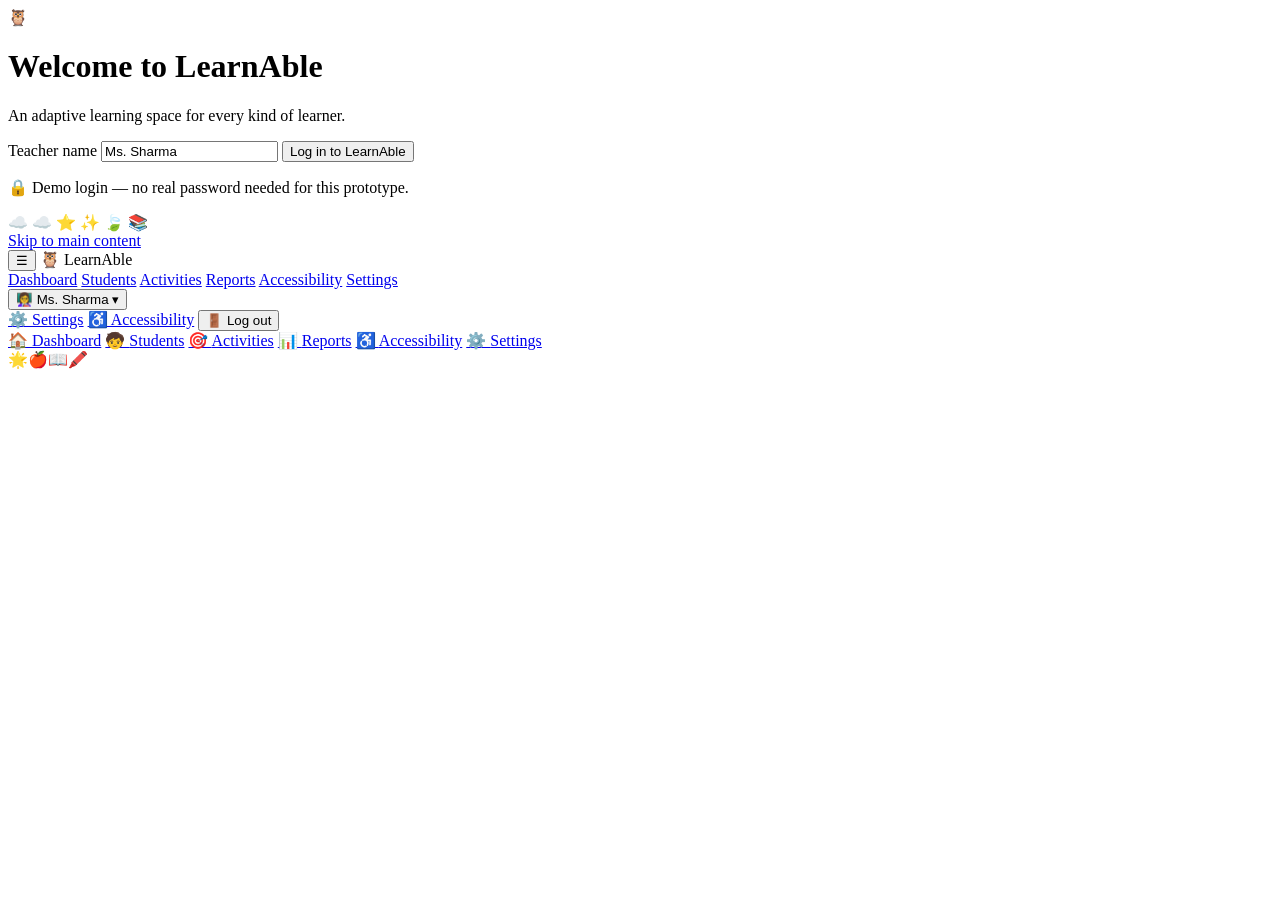
==== learnable/index.html @ 60ad737a "Troubleshooting a 404 error on a Netlify site (6a9e798bf3d13434609981dc)" ====
<!DOCTYPE html>
<html lang="en">
<head>
<meta charset="UTF-8">
<meta name="viewport" content="width=device-width, initial-scale=1.0">
<title>LearnAble — Adaptive Learning Platform</title>
<link rel="stylesheet" href="/static/css/style.css">
</head>
<body>

<!-- ============ LOGIN SCREEN ============ -->
<div id="login-screen" class="login-screen">
  <div class="login-card">
    <div class="login-mascot" aria-hidden="true">🦉</div>
    <h1 class="login-title">Welcome to <span class="brand">LearnAble</span></h1>
    <p class="login-sub">An adaptive learning space for every kind of learner.</p>
    <form id="login-form" class="login-form">
      <label for="teacher-name">Teacher name</label>
      <input id="teacher-name" type="text" value="Ms. Sharma" required>
      <button type="submit" class="btn btn-primary btn-large">Log in to LearnAble</button>
      <p class="login-note">🔒 Demo login — no real password needed for this prototype.</p>
    </form>
  </div>
  <div class="login-decor" aria-hidden="true">
    <span class="decor cloud c1">☁️</span>
    <span class="decor cloud c2">☁️</span>
    <span class="decor star s1">⭐</span>
    <span class="decor star s2">✨</span>
    <span class="decor leaf l1">🍃</span>
    <span class="decor book b1">📚</span>
  </div>
</div>

<!-- ============ APP SHELL ============ -->
<div id="app-shell" class="app-shell hidden">

  <a href="#main-content" class="skip-link">Skip to main content</a>

  <!-- HEADER -->
  <header class="app-header">
    <div class="header-left">
      <button id="nav-toggle" class="icon-btn nav-toggle" aria-label="Toggle navigation menu" aria-expanded="true">☰</button>
      <span class="mascot" aria-hidden="true">🦉</span>
      <span class="app-title">LearnAble</span>
    </div>
    <nav class="header-nav" id="top-nav" aria-label="Primary">
      <a href="#dashboard" data-route="dashboard">Dashboard</a>
      <a href="#students" data-route="students">Students</a>
      <a href="#activities" data-route="activities">Activities</a>
      <a href="#reports" data-route="reports">Reports</a>
      <a href="#accessibility" data-route="accessibility">Accessibility</a>
      <a href="#settings" data-route="settings">Settings</a>
    </nav>
    <div class="header-right">
      <div class="profile-menu">
        <button id="profile-btn" class="profile-btn" aria-haspopup="true" aria-expanded="false">
          <span class="avatar" aria-hidden="true">👩‍🏫</span>
          <span id="header-teacher-name" class="profile-name">Ms. Sharma</span>
          <span aria-hidden="true">▾</span>
        </button>
        <div id="profile-dropdown" class="profile-dropdown hidden" role="menu">
          <a href="#settings" role="menuitem">⚙️ Settings</a>
          <a href="#accessibility" role="menuitem">♿ Accessibility</a>
          <button id="logout-btn" role="menuitem">🚪 Log out</button>
        </div>
      </div>
    </div>
  </header>

  <div class="app-body">
    <!-- SIDEBAR (mobile-friendly duplicate nav) -->
    <aside class="sidebar" id="sidebar" aria-label="Sidebar navigation">
      <nav>
        <a href="#dashboard" data-route="dashboard">🏠 <span>Dashboard</span></a>
        <a href="#students" data-route="students">🧒 <span>Students</span></a>
        <a href="#activities" data-route="activities">🎯 <span>Activities</span></a>
        <a href="#reports" data-route="reports">📊 <span>Reports</span></a>
        <a href="#accessibility" data-route="accessibility">♿ <span>Accessibility</span></a>
        <a href="#settings" data-route="settings">⚙️ <span>Settings</span></a>
      </nav>
      <div class="sidebar-decor" aria-hidden="true">🌟🍎📖🖍️</div>
    </aside>

    <!-- MAIN CONTENT -->
    <main id="main-content" class="main-content" tabindex="-1">

      <div id="toast" class="toast hidden" role="status" aria-live="polite"></div>

      <section id="view-dashboard" class="view"></section>
      <section id="view-students" class="view"></section>
      <section id="view-student-profile" class="view"></section>
      <section id="view-activities" class="view"></section>
      <section id="view-game-setup" class="view"></section>
      <section id="view-game-play" class="view"></section>
      <section id="view-reports" class="view"></section>
      <section id="view-accessibility" class="view"></section>
      <section id="view-settings" class="view"></section>

    </main>
  </div>
</div>

<script src="/static/js/data.js"></script>
<script src="/static/js/accessibility.js"></script>
<script src="/static/js/students.js"></script>
<script src="/static/js/dashboard.js"></script>
<script src="/static/js/games.js"></script>
<script src="/static/js/reports.js"></script>
<script src="/static/js/app.js"></script>
</body>
</html>
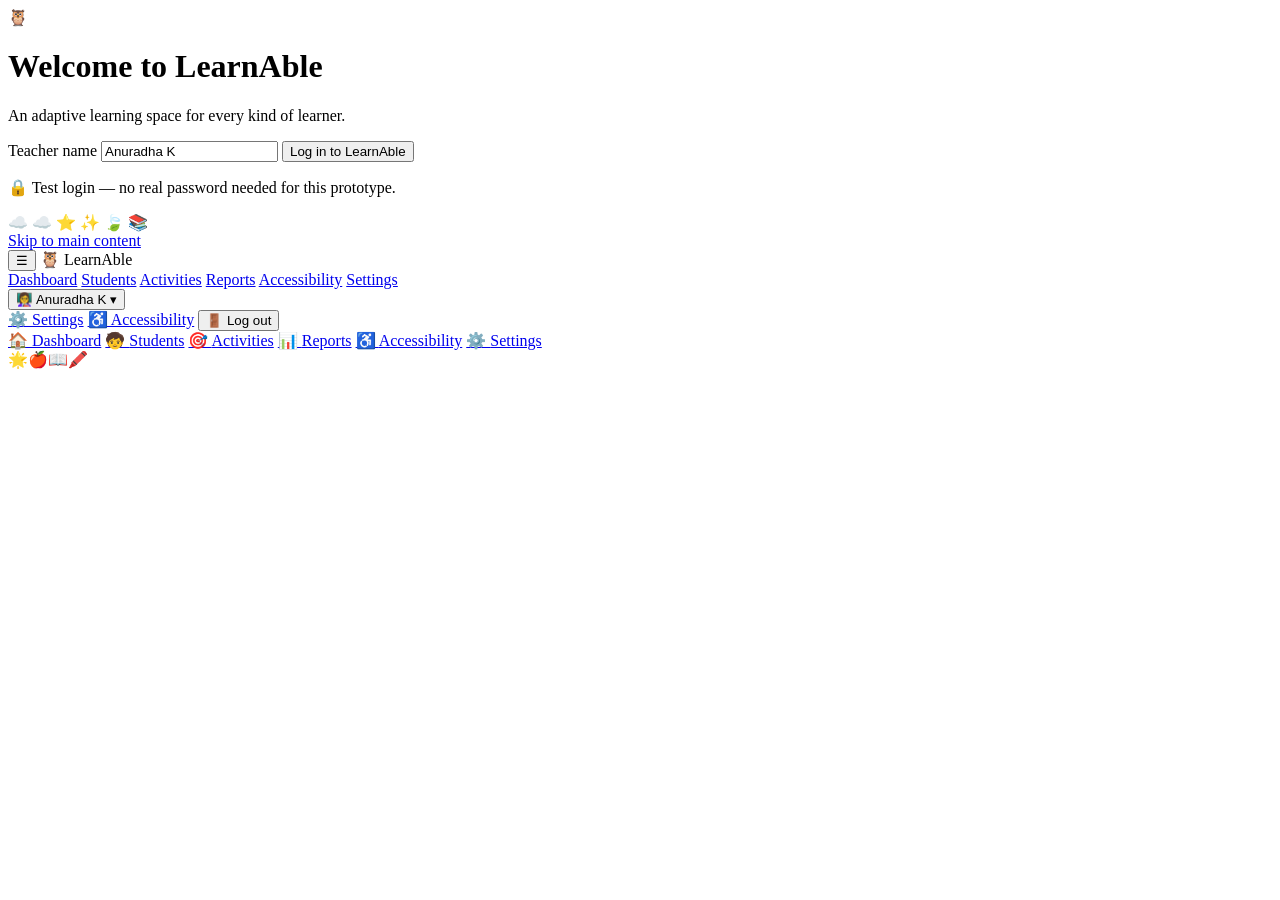
==== commit 92471014: "Login: rename 'Demo login' to 'Test login' and set teacher name to Anuradha K - Login note now reads" ====
--- a/learnable/index.html
+++ b/learnable/index.html
@@ -16,9 +16,9 @@
     <p class="login-sub">An adaptive learning space for every kind of learner.</p>
     <form id="login-form" class="login-form">
       <label for="teacher-name">Teacher name</label>
-      <input id="teacher-name" type="text" value="Ms. Sharma" required>
+      <input id="teacher-name" type="text" value="Anuradha K" required>
       <button type="submit" class="btn btn-primary btn-large">Log in to LearnAble</button>
-      <p class="login-note">🔒 Demo login — no real password needed for this prototype.</p>
+      <p class="login-note">🔒 Test login — no real password needed for this prototype.</p>
     </form>
   </div>
   <div class="login-decor" aria-hidden="true">
@@ -55,7 +55,7 @@
       <div class="profile-menu">
         <button id="profile-btn" class="profile-btn" aria-haspopup="true" aria-expanded="false">
           <span class="avatar" aria-hidden="true">👩‍🏫</span>
-          <span id="header-teacher-name" class="profile-name">Ms. Sharma</span>
+          <span id="header-teacher-name" class="profile-name">Anuradha K</span>
           <span aria-hidden="true">▾</span>
         </button>
         <div id="profile-dropdown" class="profile-dropdown hidden" role="menu">
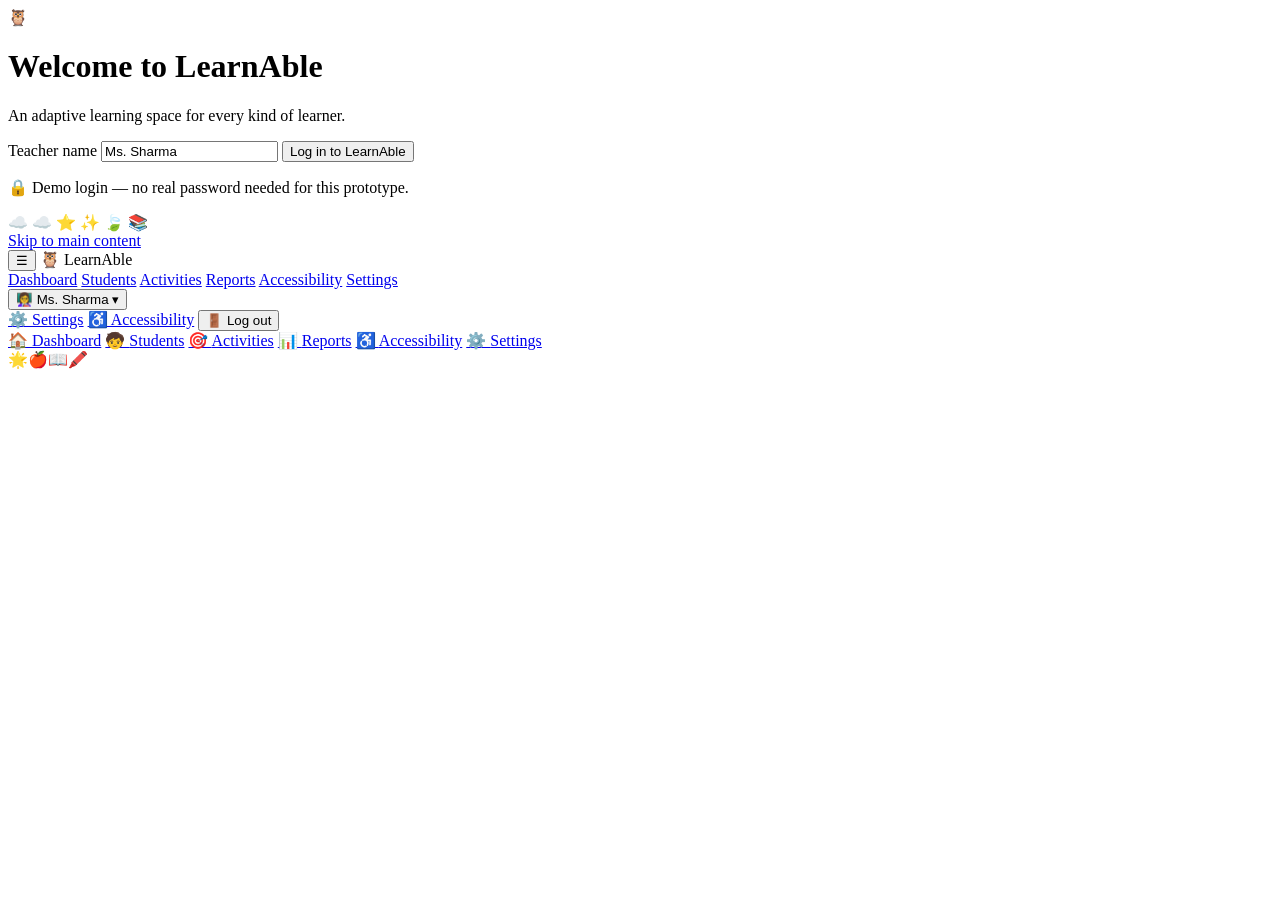
==== commit 3e0a2271: "Unlock 16 new playable games (2 more per disability category) Autism: Color Matching, Shape Identify" ====
--- a/learnable/index.html
+++ b/learnable/index.html
@@ -16,9 +16,9 @@
     <p class="login-sub">An adaptive learning space for every kind of learner.</p>
     <form id="login-form" class="login-form">
       <label for="teacher-name">Teacher name</label>
-      <input id="teacher-name" type="text" value="Anuradha K" required>
+      <input id="teacher-name" type="text" value="Ms. Sharma" required>
       <button type="submit" class="btn btn-primary btn-large">Log in to LearnAble</button>
-      <p class="login-note">🔒 Test login — no real password needed for this prototype.</p>
+      <p class="login-note">🔒 Demo login — no real password needed for this prototype.</p>
     </form>
   </div>
   <div class="login-decor" aria-hidden="true">
@@ -55,7 +55,7 @@
       <div class="profile-menu">
         <button id="profile-btn" class="profile-btn" aria-haspopup="true" aria-expanded="false">
           <span class="avatar" aria-hidden="true">👩‍🏫</span>
-          <span id="header-teacher-name" class="profile-name">Anuradha K</span>
+          <span id="header-teacher-name" class="profile-name">Ms. Sharma</span>
           <span aria-hidden="true">▾</span>
         </button>
         <div id="profile-dropdown" class="profile-dropdown hidden" role="menu">
@@ -105,6 +105,7 @@
 <script src="/static/js/students.js"></script>
 <script src="/static/js/dashboard.js"></script>
 <script src="/static/js/games.js"></script>
+<script src="/static/js/games_extra.js"></script>
 <script src="/static/js/reports.js"></script>
 <script src="/static/js/app.js"></script>
 </body>
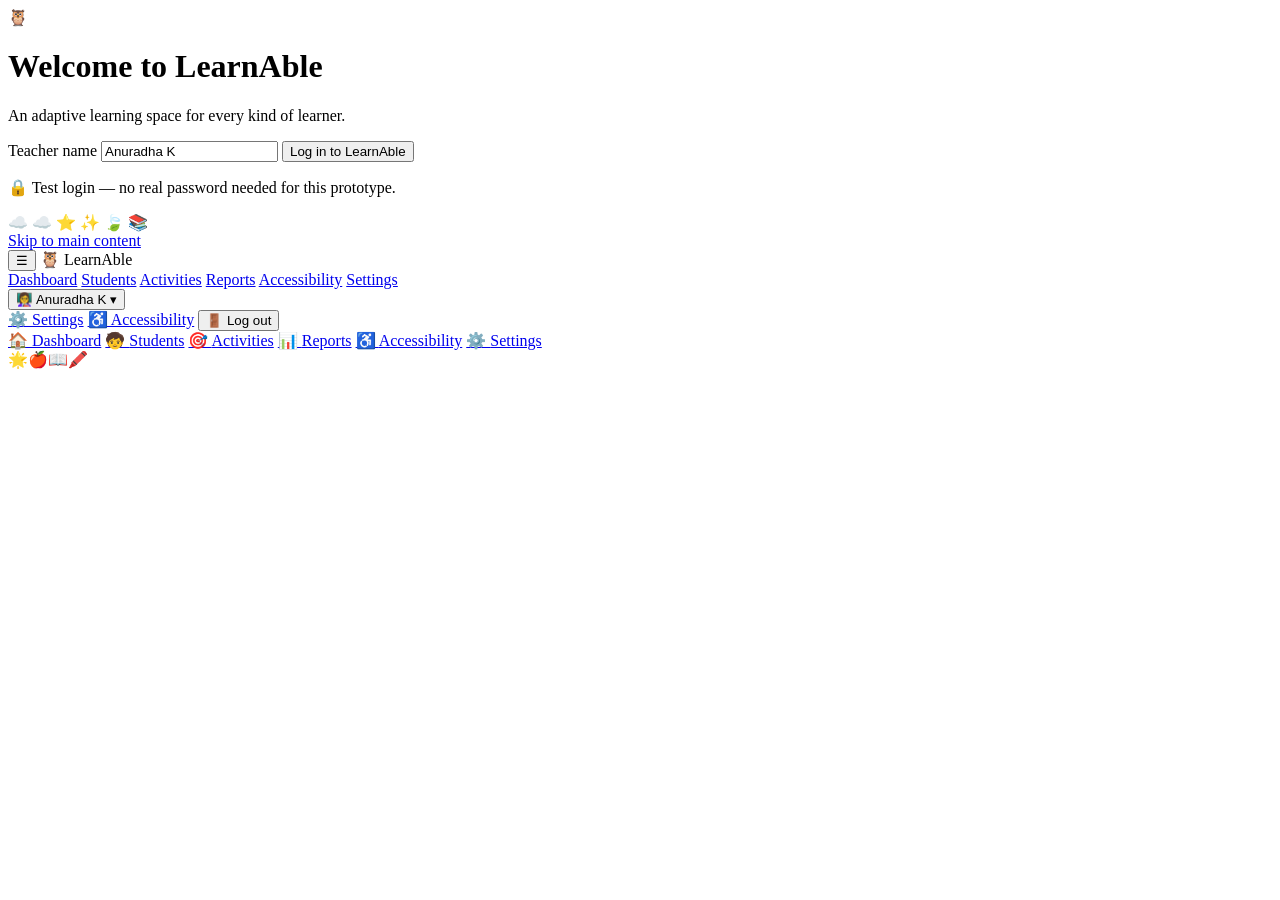
==== commit 99b74877: "Merge task 1: Test login and teacher name Anuradha K" ====
--- a/learnable/index.html
+++ b/learnable/index.html
@@ -16,9 +16,9 @@
     <p class="login-sub">An adaptive learning space for every kind of learner.</p>
     <form id="login-form" class="login-form">
       <label for="teacher-name">Teacher name</label>
-      <input id="teacher-name" type="text" value="Ms. Sharma" required>
+      <input id="teacher-name" type="text" value="Anuradha K" required>
       <button type="submit" class="btn btn-primary btn-large">Log in to LearnAble</button>
-      <p class="login-note">🔒 Demo login — no real password needed for this prototype.</p>
+      <p class="login-note">🔒 Test login — no real password needed for this prototype.</p>
     </form>
   </div>
   <div class="login-decor" aria-hidden="true">
@@ -55,7 +55,7 @@
       <div class="profile-menu">
         <button id="profile-btn" class="profile-btn" aria-haspopup="true" aria-expanded="false">
           <span class="avatar" aria-hidden="true">👩‍🏫</span>
-          <span id="header-teacher-name" class="profile-name">Ms. Sharma</span>
+          <span id="header-teacher-name" class="profile-name">Anuradha K</span>
           <span aria-hidden="true">▾</span>
         </button>
         <div id="profile-dropdown" class="profile-dropdown hidden" role="menu">
@@ -105,7 +105,6 @@
 <script src="/static/js/students.js"></script>
 <script src="/static/js/dashboard.js"></script>
 <script src="/static/js/games.js"></script>
-<script src="/static/js/games_extra.js"></script>
 <script src="/static/js/reports.js"></script>
 <script src="/static/js/app.js"></script>
 </body>
